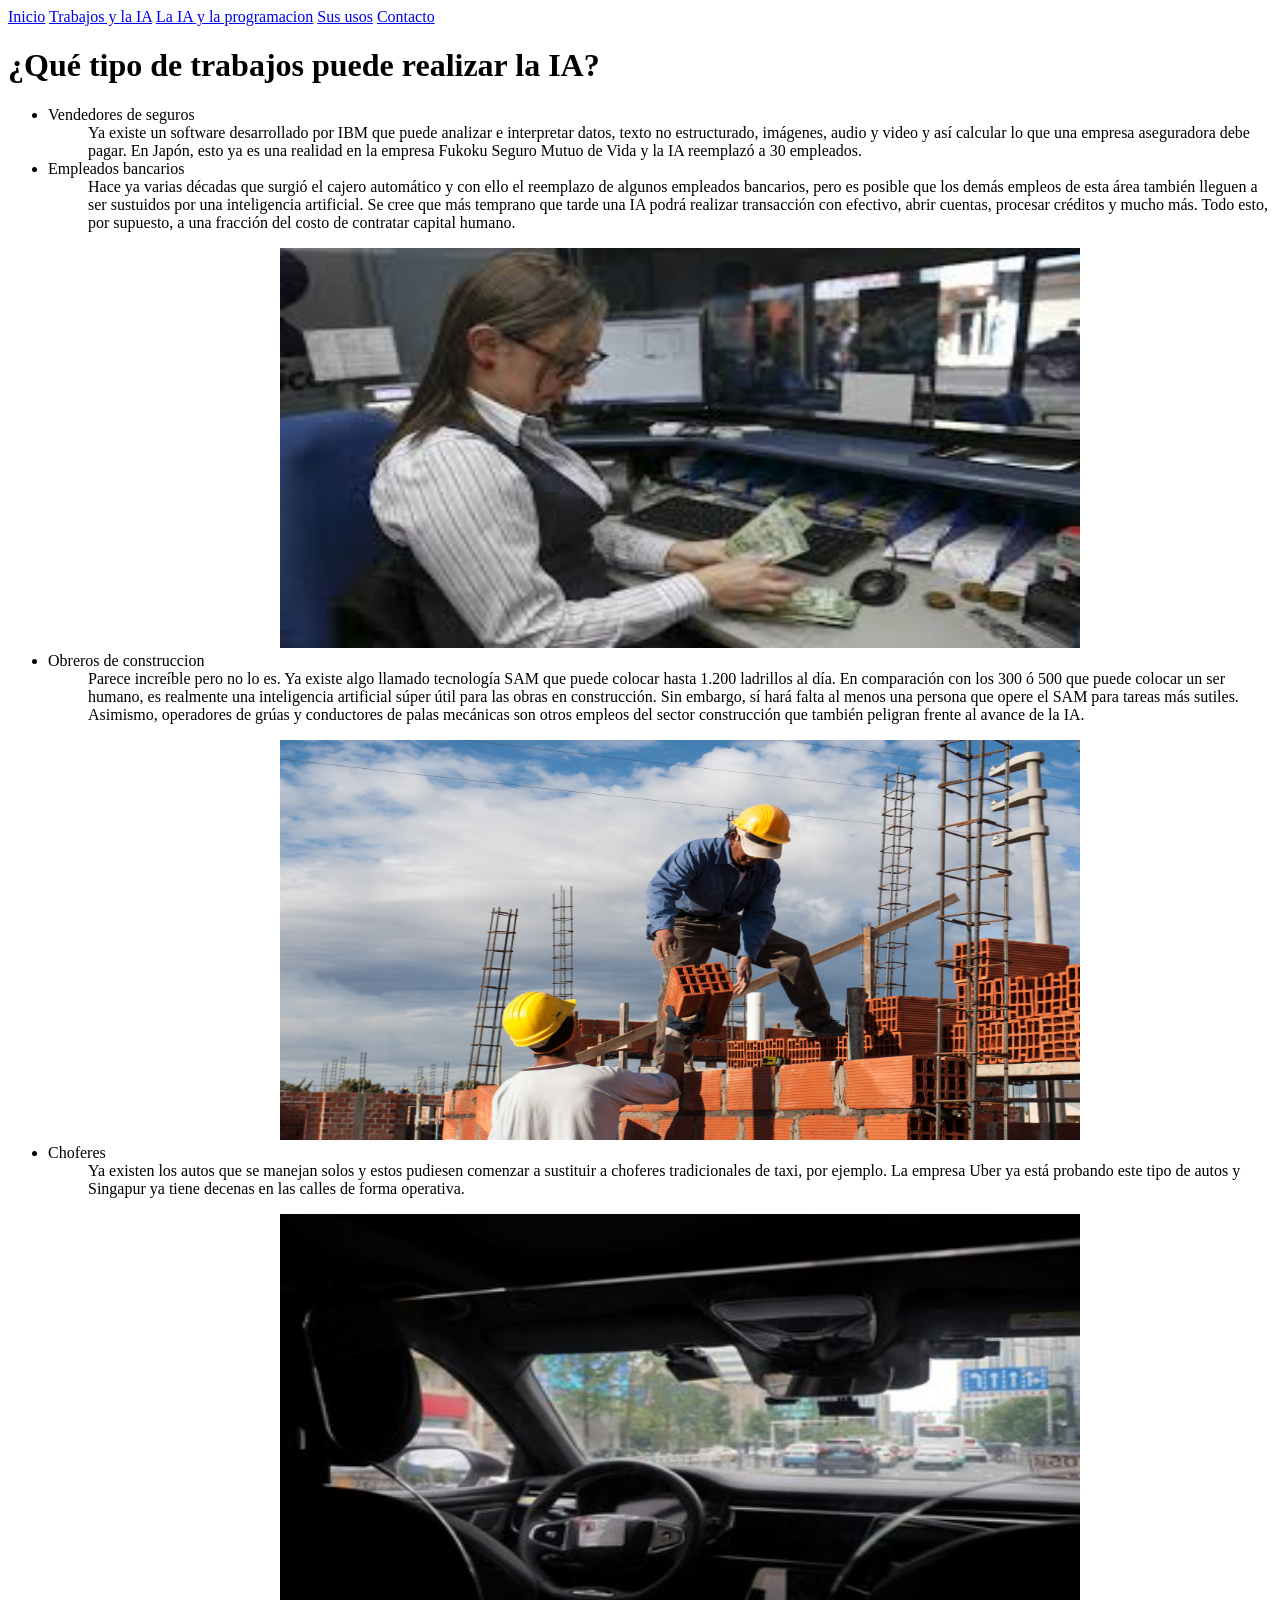
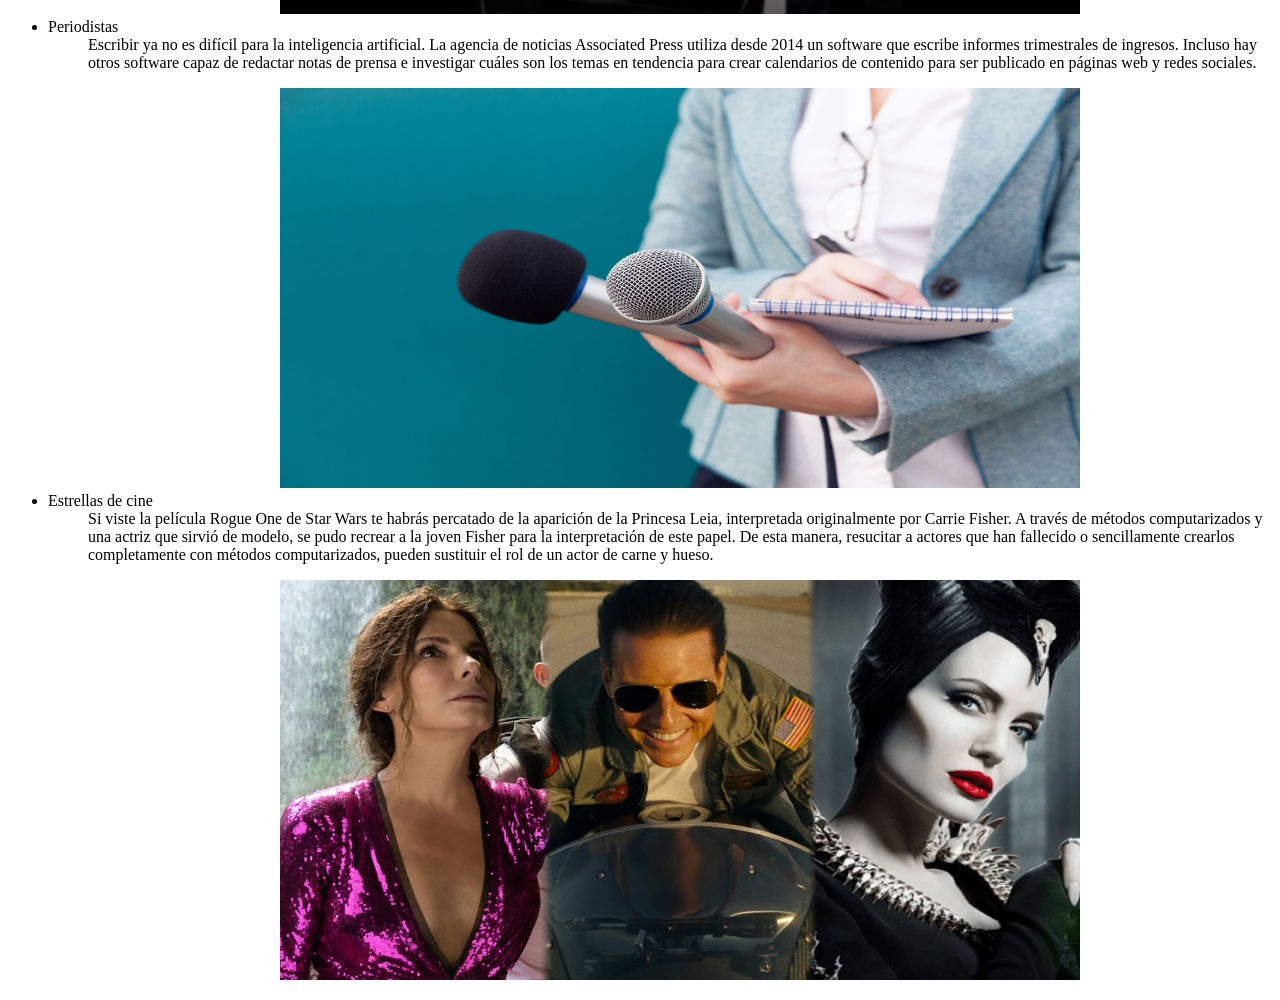
==== pagina2.html @ 8c32f60e "Add files via upload" ====
<!DOCTYPE html>
<html lang="en">
<head>
    <meta charset="UTF-8">
    <meta name="viewport" content="width=device-width, initial-scale=1.0">
    <title>¿Que tipos de trabajos puede hacer la IA?</title>
    <link rel="stylesheet" href="CSS/estilos.css">
</head>
<body>
    <nav>
        <a href="Index.html" class="nav-enlace">Inicio</a>
        <a href="pagina2.html" class="nav-enlace">Trabajos y la IA</a>
        <a href="pagina3.html" class="nav-enlace">La IA y la programacion</a>
        <a href="pagina4.html" class="nav-enlace">Sus usos</a>
        <a href="pagina5.html" class="nav-enlace">Contacto</a>
  </nav>
    <h1>¿Qué tipo de trabajos puede realizar la IA?</h1>

    <ul>
        <li>Vendedores de seguros</li>
        <ul>
            Ya existe un software desarrollado por IBM que puede analizar e interpretar datos, texto no estructurado, imágenes, audio y video y así calcular lo que una empresa aseguradora debe pagar. En Japón, esto ya es una realidad en la empresa Fukoku Seguro Mutuo de Vida y la IA reemplazó a 30 empleados.
        </ul>
        <li>Empleados bancarios</li>
        <ul> 
            Hace ya varias décadas que surgió el cajero automático y con ello el reemplazo de algunos empleados bancarios, pero es posible que los demás empleos de esta área también lleguen a ser sustuidos por una inteligencia artificial. Se cree que más temprano que tarde una IA podrá realizar transacción con efectivo, abrir cuentas, procesar créditos y mucho más. Todo esto, por supuesto, a una fracción del costo de contratar capital humano.
            <p><center></p><img src="images.jpg" width="800" height="400"></center>
        </ul>
        <li>Obreros de construccion</li>
        <ul>Parece increíble pero no lo es. Ya existe algo llamado tecnología SAM que puede colocar hasta 1.200 ladrillos al día. En comparación con los 300 ó 500 que puede colocar un ser humano, es realmente una inteligencia artificial súper útil para las obras en construcción. Sin embargo, sí hará falta al menos una persona que opere el SAM para tareas más sutiles. Asimismo, operadores de grúas y conductores de palas mecánicas son otros empleos del sector construcción que también peligran frente al avance de la IA.
            <p><center></p><img src="obrero.jpg" width="800" height="400"></center>
        </ul>
        <li>Choferes</li>
        <ul>Ya existen los autos que se manejan solos y estos pudiesen comenzar a sustituir a choferes tradicionales de taxi, por ejemplo. La empresa Uber ya está probando este tipo de autos y Singapur ya tiene decenas en las calles de forma operativa.
            <p><center></p><img src="auto.jpg" width="800" height="400"></center>
        </ul>
        <li>Periodistas</li>
        <ul>Escribir ya no es difícil para la inteligencia artificial. La agencia de noticias Associated Press utiliza desde 2014 un software que escribe informes trimestrales de ingresos. Incluso hay otros software capaz de redactar notas de prensa e investigar cuáles son los temas en tendencia para crear calendarios de contenido para ser publicado en páginas web y redes sociales.
            <p><center></p><img src="periodista.jpg" width="800" height="400"></center>
        </ul>
        <li>Estrellas de cine</li>
        <ul>Si viste la película Rogue One de Star Wars te habrás percatado de la aparición de la Princesa Leia, interpretada originalmente por Carrie Fisher. A través de métodos computarizados y una actriz que sirvió de modelo, se pudo recrear a la joven Fisher para la interpretación de este papel. De esta manera, resucitar a actores que han fallecido o sencillamente crearlos completamente con métodos computarizados, pueden sustituir el rol de un actor de carne y hueso.
            <p><center></p><img src="actores.jpg" width="800" height="400"></center>
        </ul>
    </ul>
</body>
</html>
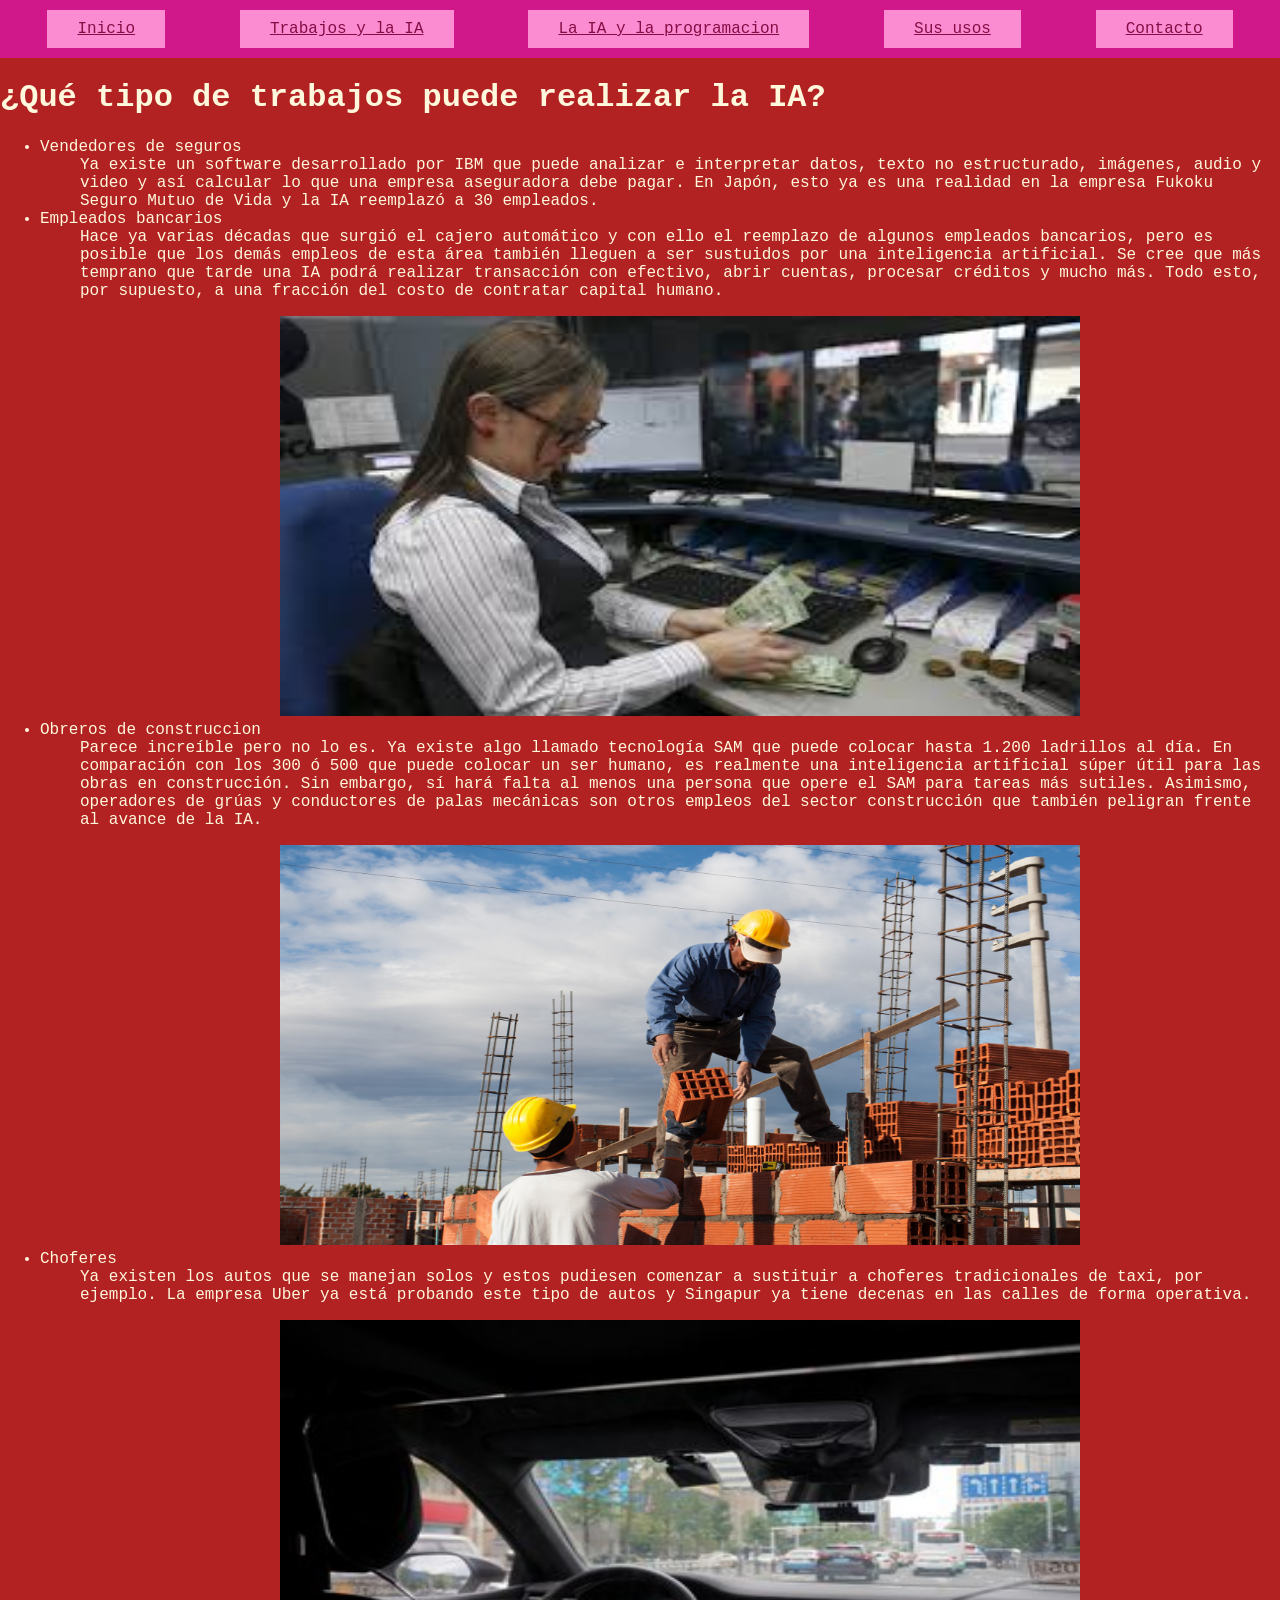
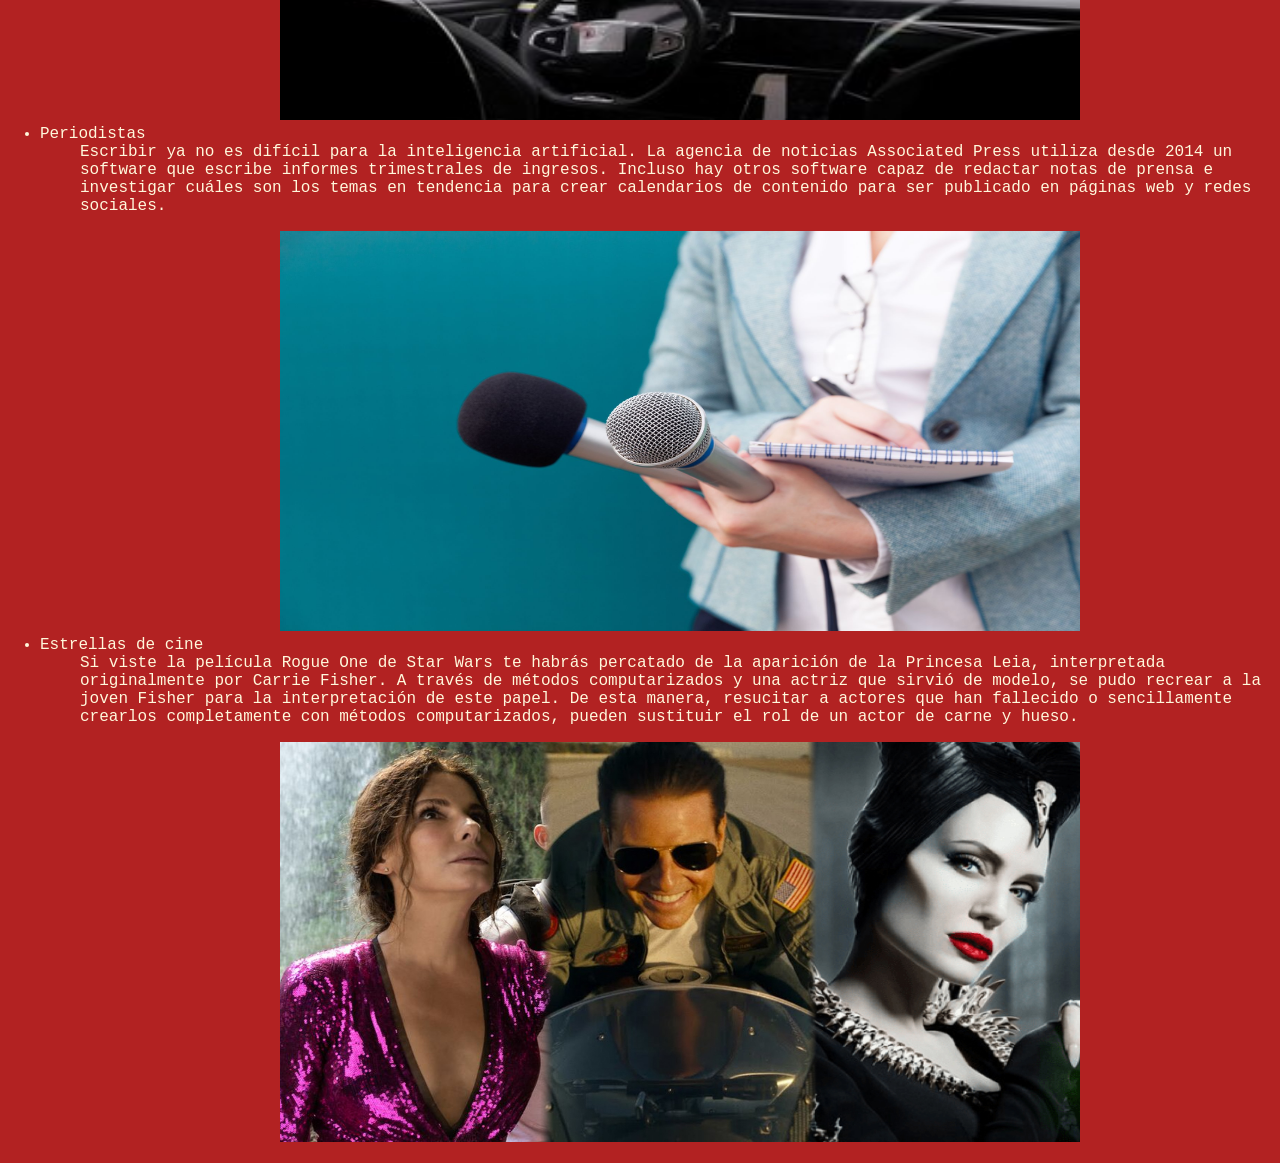
==== commit 86bf0bc1: "pagina2.html" ====
--- a/pagina2.html
+++ b/pagina2.html
@@ -4,7 +4,7 @@
     <meta charset="UTF-8">
     <meta name="viewport" content="width=device-width, initial-scale=1.0">
     <title>¿Que tipos de trabajos puede hacer la IA?</title>
-    <link rel="stylesheet" href="CSS/estilos.css">
+    <link rel="stylesheet" href="estilos.css">
 </head>
 <body>
     <nav>
@@ -44,4 +44,5 @@
         </ul>
     </ul>
 </body>
-</html>+
+</html>
--- a/estilos.css
+++ b/estilos.css
@@ -0,0 +1,76 @@
+   body{
+    background-color: firebrick;
+    color: cornsilk;
+    font-family: 'Courier New', Courier, monospace; margin: 0; padding: 0;
+   }
+
+
+   
+   table {
+      width: 50%;
+      border-collapse: collapse;
+      margin-top: 20px;
+     }
+       th, td {
+      border: 1px solid #850d45;
+      padding: 10px;
+      text-align: left;
+      }
+      th {
+      background-color: #fc8cd1;
+      }
+
+      .nav-enlace{
+         background-color: #fc8cd1;
+         color: #850d45;
+         padding: 10px 30px;
+      }
+      .nav-enlace:hover{
+         background-color: #690e46;
+      }
+
+      nav{
+         background-color: #d1188a;
+         padding: 10px;
+         display: flex;
+         justify-content: space-around;
+      }
+      .grid{
+    display: grid;
+    grid-template-columns: 1fr 1fr;
+    grid-template-rows: 1fr 1fr;
+    height: 100vh;
+}
+section{
+    border: 1px solid #810c85;
+    padding: 10px;
+    box-sizing: border-box;
+    display: flex;
+    align-items: center;
+    justify-content: center;
+    font-size: 1.2rem;
+}
+.s1{ background-color: #4c4acf;}
+.s2{ background-color: rgb(248, 130, 51);}
+.s3{ background-color: rgb(82, 171, 255);}
+.s4{ background-color: #58ebb3;}
+
+header, section, footer{
+    padding: 20px;
+    color: white;
+}
+header{
+    border: 2px solid #aa1c87;
+    background-color: #ff8fdd;
+}
+section{
+    border: 2px solid #530780;
+    background-color: #ad57f3;
+    min-height: 200px;
+}
+footer{
+    border: 2px solid #e57dff;
+    background-color:#8842b8 ;
+    text-align: center;
+}
+
